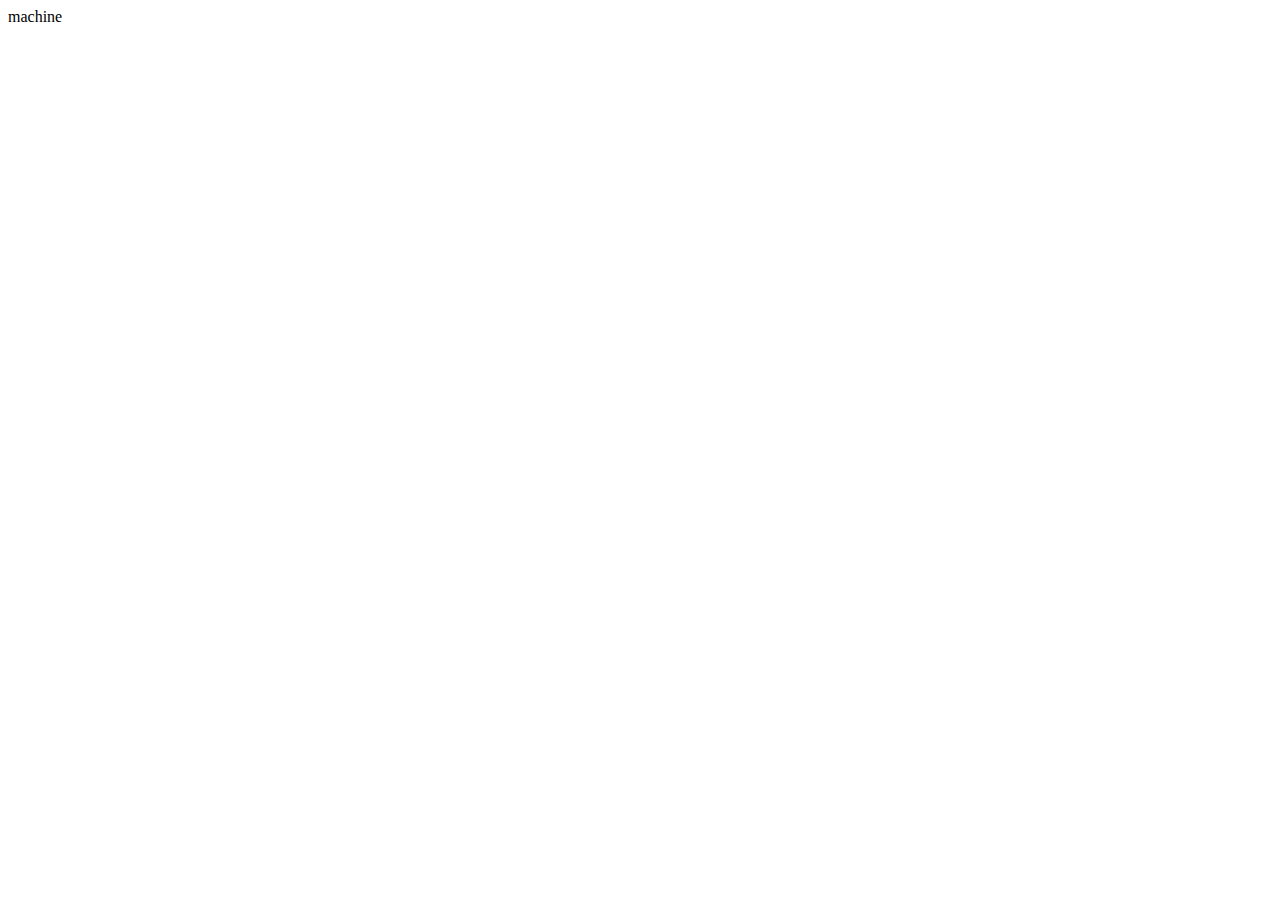
==== index.html @ 9cf05648 "add index.html" ====
<!DOCTYPE html>
<html lang="en">
<head>
    <meta charset="UTF-8">
    <meta http-equiv="X-UA-Compatible" content="IE=edge">
    <meta name="viewport" content="width=device-width, initial-scale=1.0">
    <title>Document</title>
</head>
<body>
    machine
</body>
</html>
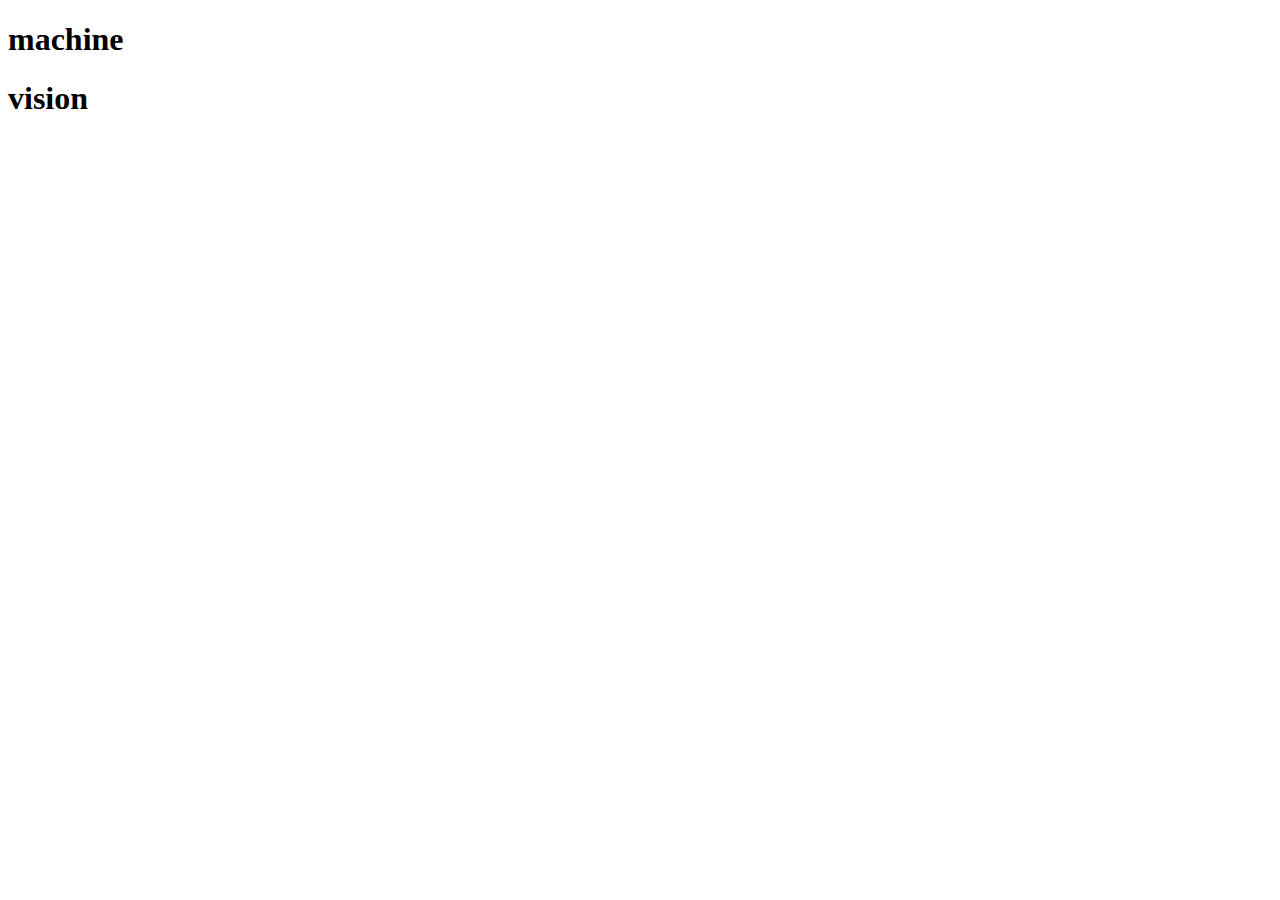
==== commit 03c60d40: "Add heading" ====
--- a/index.html
+++ b/index.html
@@ -7,6 +7,7 @@
     <title>Document</title>
 </head>
 <body>
-    machine
+    <h1>machine</h1>
+    <h1>vision</h1>
 </body>
 </html>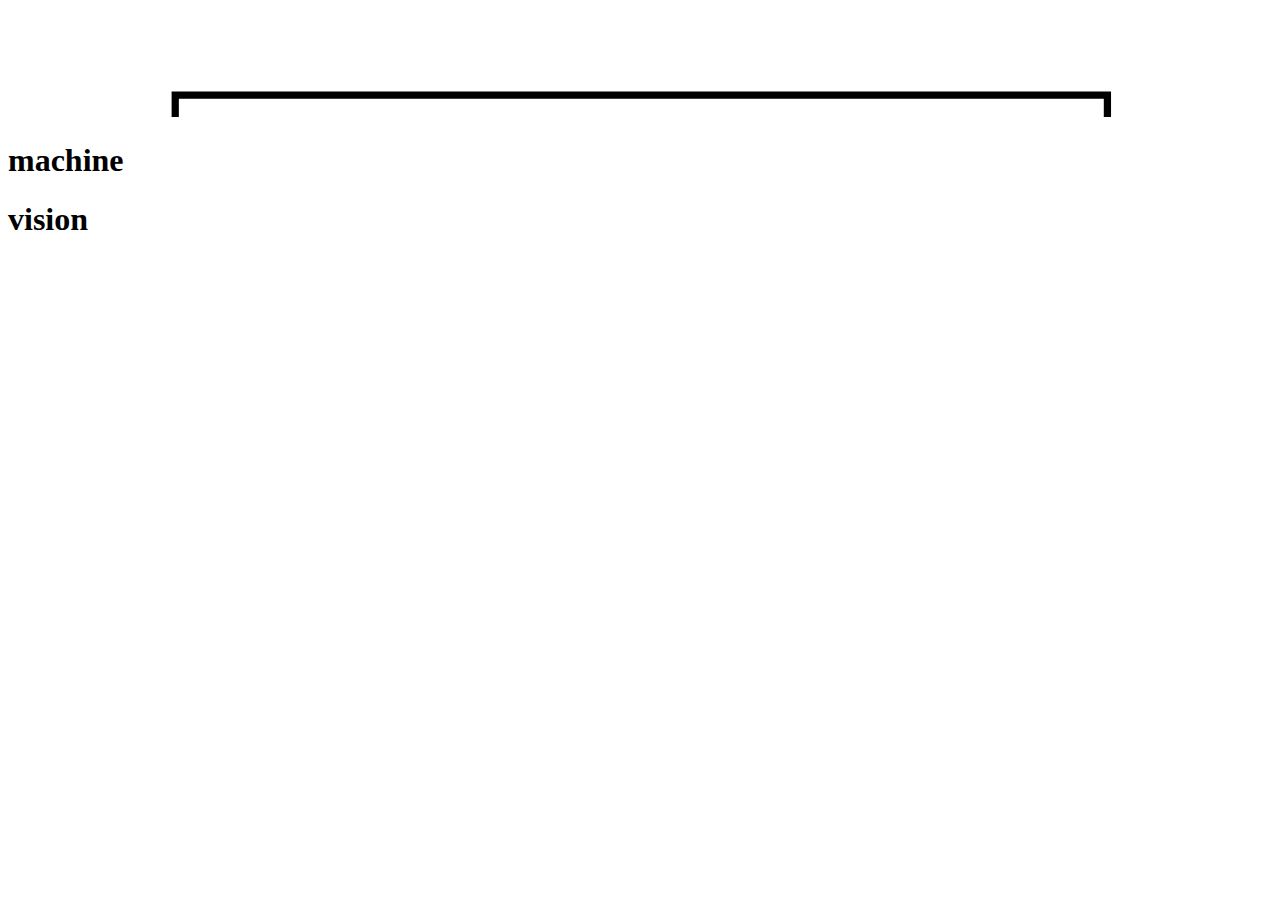
==== commit 9bc73450: "add top boundary" ====
--- a/index.html
+++ b/index.html
@@ -7,6 +7,7 @@
     <title>Document</title>
 </head>
 <body>
+    <img src="top.svg" alt="">
     <h1>machine</h1>
     <h1>vision</h1>
 </body>
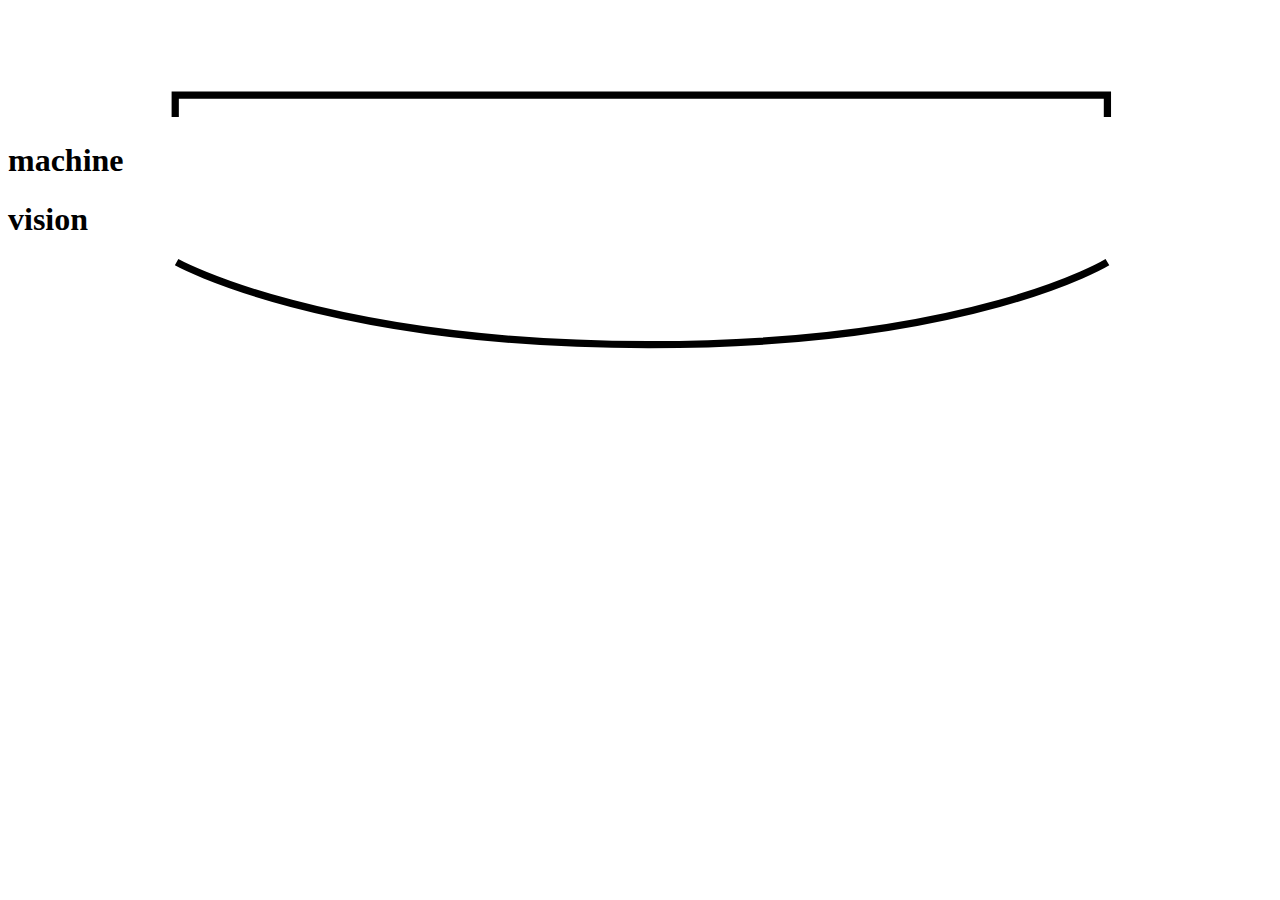
==== commit 538ffac1: "add bottom boundary" ====
--- a/index.html
+++ b/index.html
@@ -10,5 +10,6 @@
     <img src="top.svg" alt="">
     <h1>machine</h1>
     <h1>vision</h1>
+    <img src="bottom.svg" alt="">
 </body>
 </html>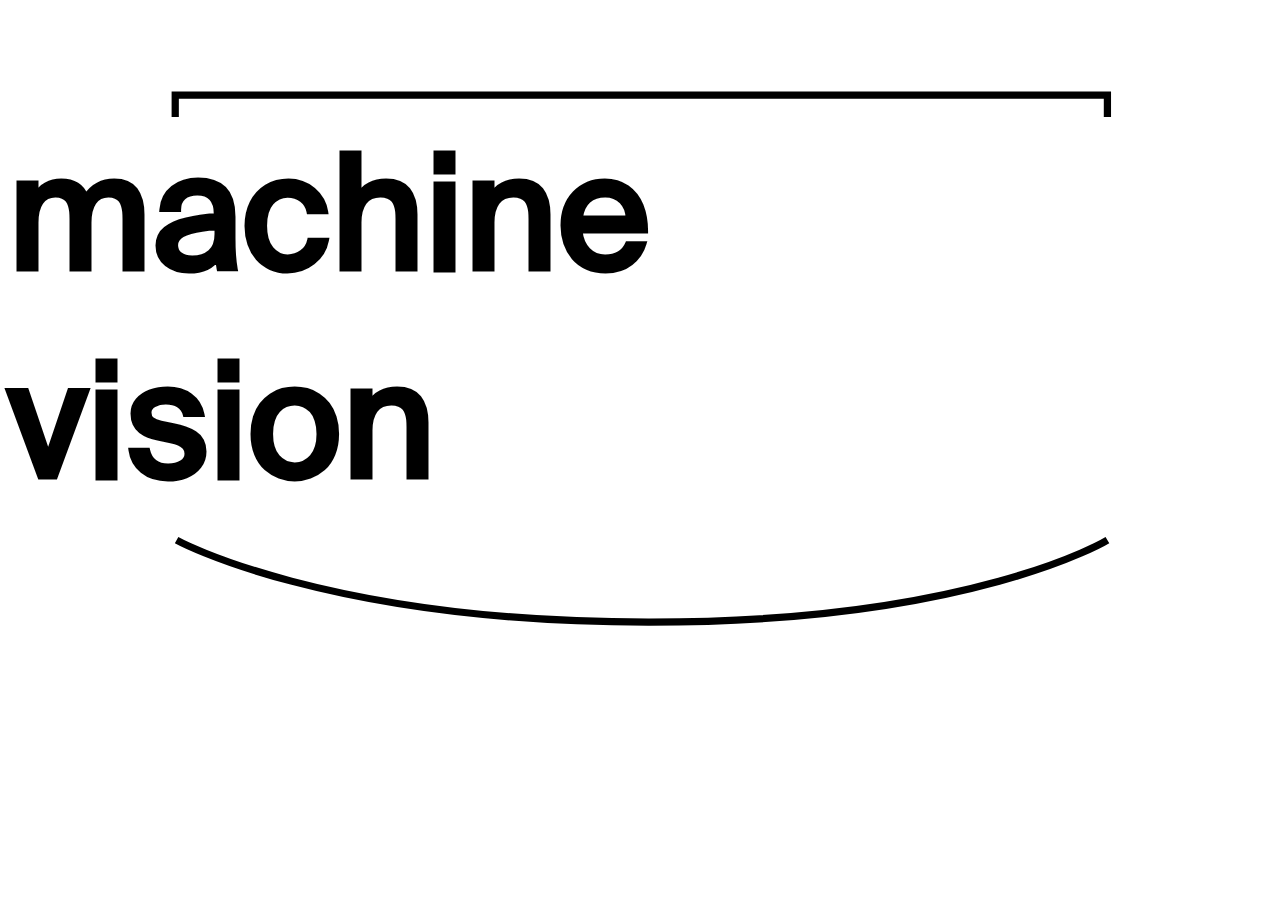
==== commit e051e1ff: "update start page" ====
--- a/index.html
+++ b/index.html
@@ -5,11 +5,14 @@
     <meta http-equiv="X-UA-Compatible" content="IE=edge">
     <meta name="viewport" content="width=device-width, initial-scale=1.0">
     <title>Document</title>
+    <link rel="stylesheet" href="styles.css">
+    <link rel="stylesheet" href="font.css">
 </head>
 <body>
     <img src="top.svg" alt="">
     <h1>machine</h1>
     <h1>vision</h1>
     <img src="bottom.svg" alt="">
+    <div></div>
 </body>
 </html>--- a/styles.css
+++ b/styles.css
@@ -0,0 +1,11 @@
+body {
+    max-width: 1920px;
+    /* margin: 0 auto; */
+}  
+h1 {
+    margin: 0 auto;
+    /* justify-content: center;
+    align-items: center; */
+    font-size: 120pt;
+    font-family: 'Suisse Int\'l Book' ;
+}--- a/font.css
+++ b/font.css
@@ -0,0 +1,9 @@
+@font-face {
+    font-family: 'Suisse Int\'l Book';
+    src: url('SuisseIntl-Book.woff2') format('woff2'),
+        url('SuisseIntl-Book.woff') format('woff');
+    font-weight: normal;
+    font-style: normal;
+    font-display: swap;
+}
+
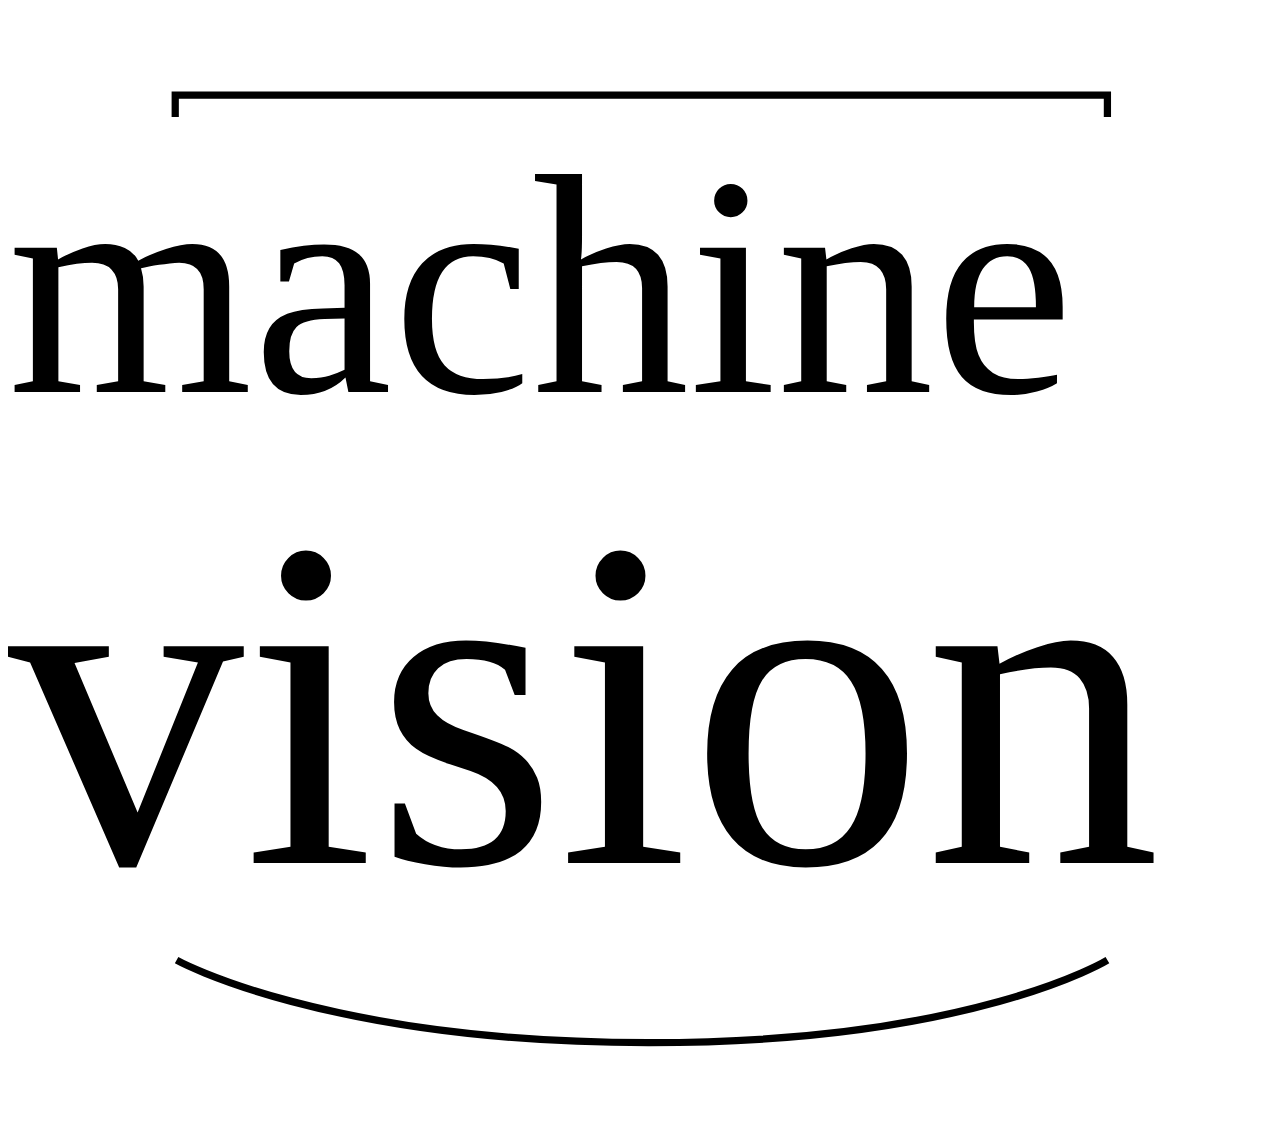
==== commit 3ad60c6d: "substitute text with svgs" ====
--- a/index.html
+++ b/index.html
@@ -10,8 +10,10 @@
 </head>
 <body>
     <img src="top.svg" alt="">
-    <h1>machine</h1>
-    <h1>vision</h1>
+    <img src="machine.svg" alt="text 'machine'">
+    <img src="vision.svg" alt="text 'vision'">
+    <!-- <h1>machine</h1>
+    <h1>vision</h1> -->
     <img src="bottom.svg" alt="">
     <div></div>
 </body>
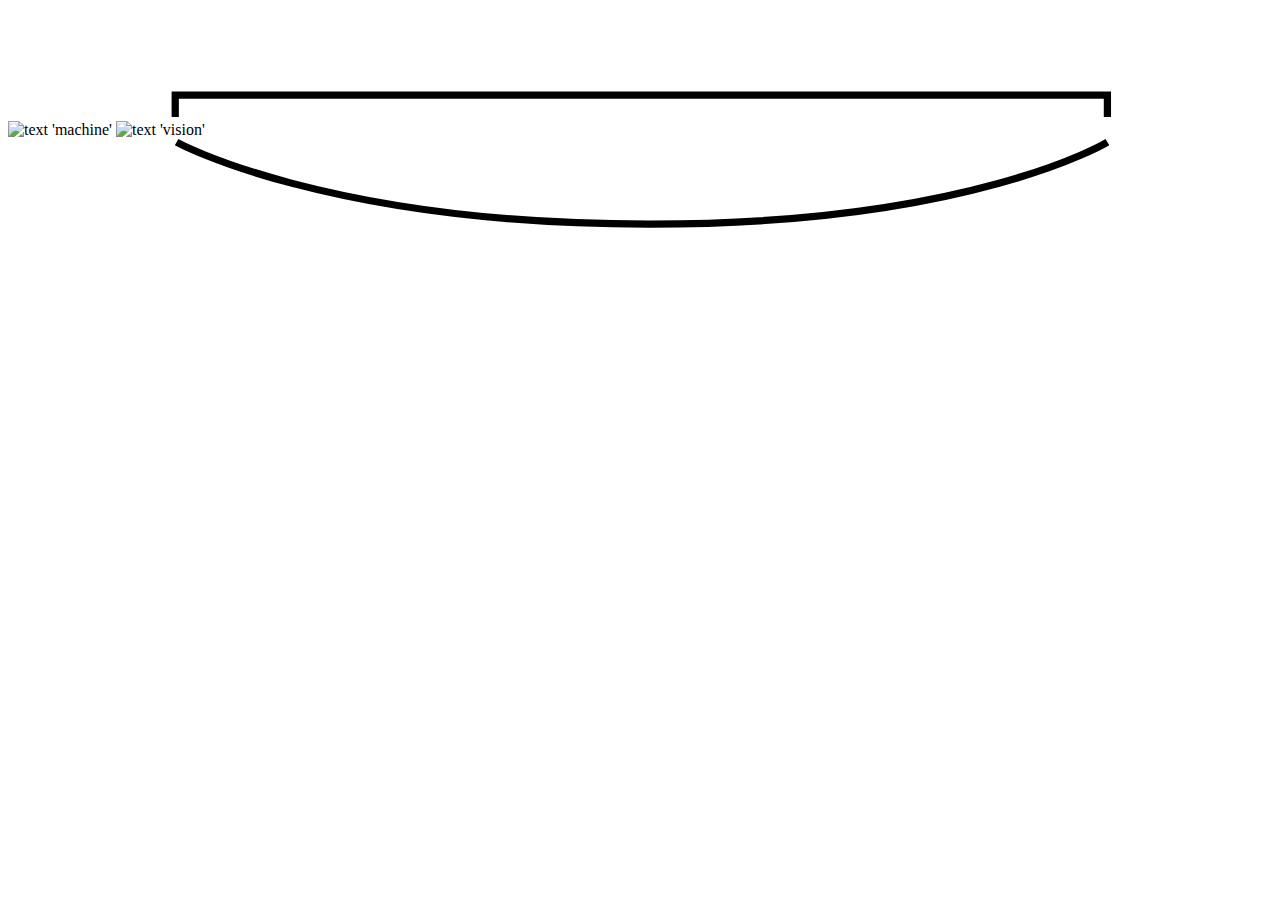
==== commit 7c689103: "change svgs again" ====
--- a/index.html
+++ b/index.html
@@ -10,8 +10,8 @@
 </head>
 <body>
     <img src="top.svg" alt="">
-    <img src="machine.svg" alt="text 'machine'">
-    <img src="vision.svg" alt="text 'vision'">
+    <img src="machine_.svg" alt="text 'machine'">
+    <img src="vision_.svg" alt="text 'vision'">
     <!-- <h1>machine</h1>
     <h1>vision</h1> -->
     <img src="bottom.svg" alt="">
